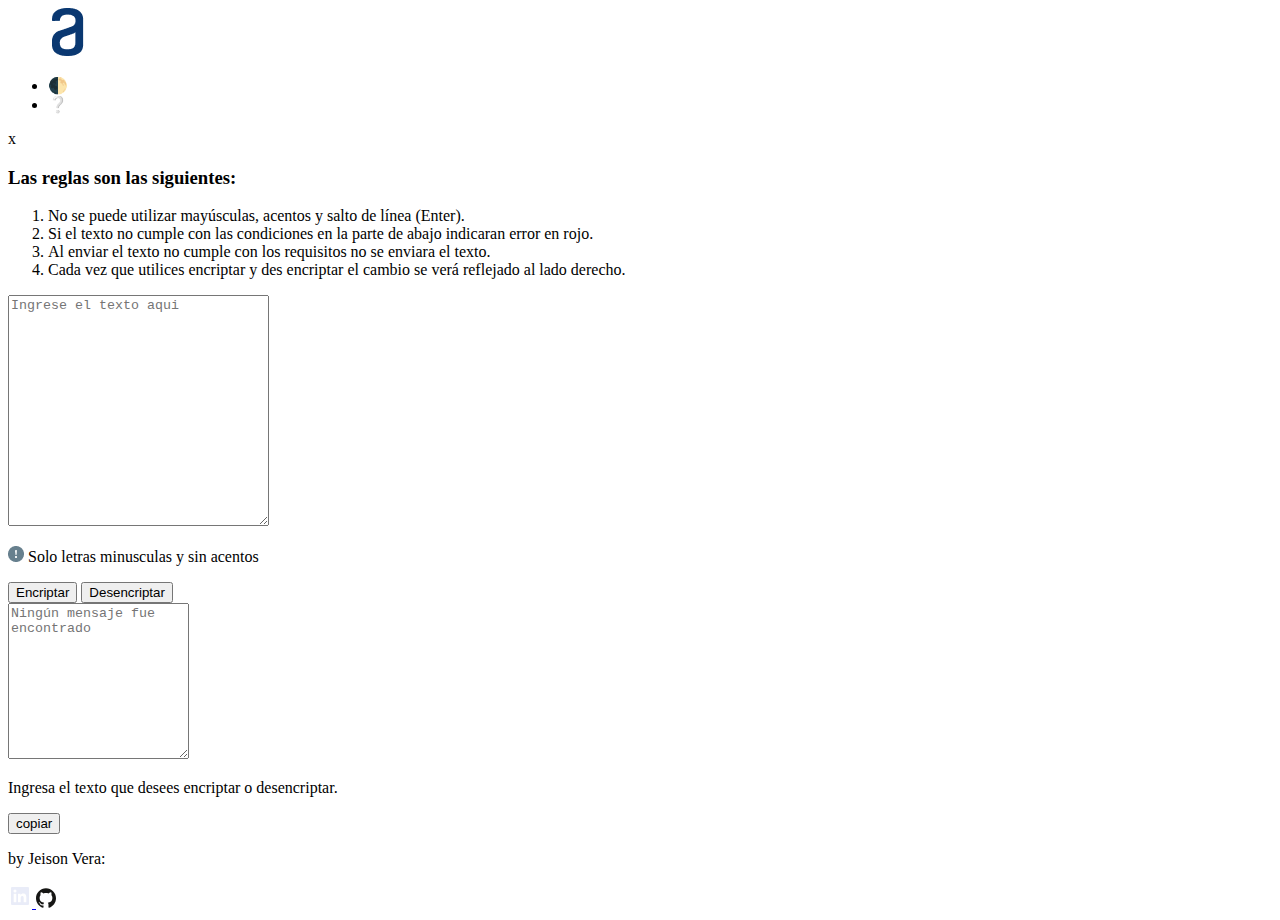
==== index.html @ 41d24330 "cambio de lugar a index.html" ====
<!DOCTYPE html>
<html lang="es" >
<head>
    <meta charset="UTF-8">
    <meta http-equiv="X-UA-Compatible" content="IE=edge">
    <meta name="viewport" content="width=device-width, initial-scale=1.0">
    <link rel="stylesheet" href="../styles/normalize.css">
    <link rel="shortcut icon" href="../../public/assets/Logo (1).png " type="image/x-icon">
    <link rel="stylesheet" href="../styles/index.css">
    <title>Encriptador-alura</title>
</head>
<body data-dark>
    <header class="header">
        <div class="header-logo">
            <img src="../../public/assets/Logo (1).png" alt="Logo"class='header-logo__img'>
        </div>
        <nav class="header-nav">
            <ul class="header-nav-ul">
                <li class=" li header-nav-theme ">🌓</li>
                <li class=" li header-nav-ask ">❔</li>
            </ul>
            <div class="header-nav-ask-container is-visibility">
                <div class="header-nav-ask-subcontainer" data-dark="">
                    <div class="closed">x</div>
                        <h3>Las reglas son las siguientes:</h3>
                        <ol>
                            <li>No se puede utilizar mayúsculas, acentos y salto de línea (Enter).</li>
                        <li>Si el texto no cumple con las condiciones en la parte de abajo indicaran error en rojo. </li>
                        <li>Al enviar el texto no cumple con los requisitos no se enviara el texto.</li>
                        <li>Cada vez que utilices encriptar y des encriptar el cambio se verá reflejado al lado derecho.</li>
                    </ol>
                </div>
            </div>
        </nav>
    </header>
    <main class="main">
        <section class="main-encrypt">
            <textarea name="" id="" cols="30" rows="15
            " class="main-encrypt-text" placeholder="Ingrese el texto aqui" data-dark=""></textarea>
            <p class="main-encrypt-p" data-dark><img src="/public/assets/Vector.png" alt="vector" width="16px" class="main-encrypt-p-img"> Solo letras minusculas y sin acentos</p>
            <div class="main-encrypt-container">
                <button class="main-encrypt-container-e btn">Encriptar</button>
                <button class="main-encrypt-container-d btn">Desencriptar</button>

            </div>
        </section>
        <section class="main-decrypt">
            <div class="main-decrypt-container">
                <textarea name="" id="" cols="20" rows="10" class="main-decrypt-text" placeholder="Ningún mensaje fue encontrado" ></textarea>
                <p class="main-decrypt-p">Ingresa el texto que desees encriptar o desencriptar.</p>
                <button class="main-decrypt-copy btn">copiar</button>

            </div>
        

        </section>
    </main>
    <footer class="footer">
        <p>by Jeison Vera:</p> 
        <a href="https://www.linkedin.com/in/jeisonvera16/" target="_blank"> <img src="../../public/assets/linkedin.svg" alt="linkedin"> </a> 
        <a href="https://github.com/jeisonwverar" target="_blank"> <img src="../../public/assets/github-icon.svg" alt="git-hub" width="20px" height="20px"> </a> 
    </footer>
    <script src="../index.js"  type="module"   ></script>
</body>
</html>
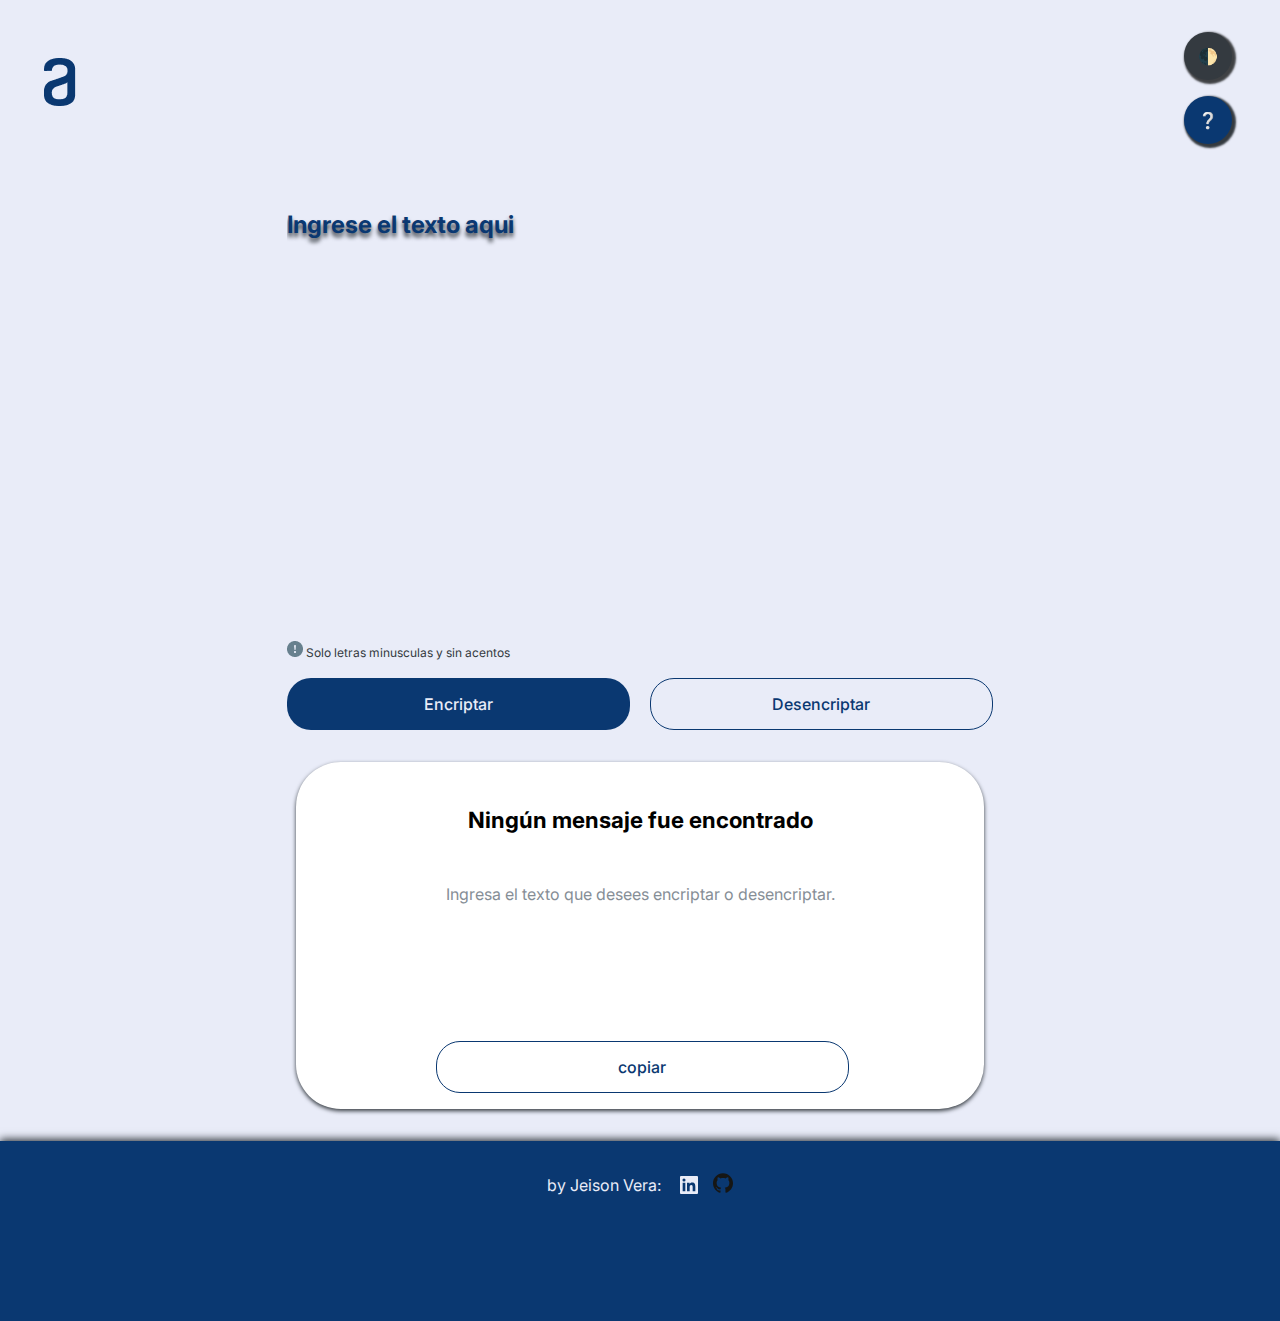
==== commit a7c1f2c2: "areglando los link de carga" ====
--- a/index.html
+++ b/index.html
@@ -4,9 +4,9 @@
     <meta charset="UTF-8">
     <meta http-equiv="X-UA-Compatible" content="IE=edge">
     <meta name="viewport" content="width=device-width, initial-scale=1.0">
-    <link rel="stylesheet" href="../styles/normalize.css">
+    <link rel="stylesheet" href="./src/styles/normalize.css">
     <link rel="shortcut icon" href="../../public/assets/Logo (1).png " type="image/x-icon">
-    <link rel="stylesheet" href="../styles/index.css">
+    <link rel="stylesheet" href="./src/styles/index.css">
     <title>Encriptador-alura</title>
 </head>
 <body data-dark>
@@ -60,6 +60,6 @@
         <a href="https://www.linkedin.com/in/jeisonvera16/" target="_blank"> <img src="../../public/assets/linkedin.svg" alt="linkedin"> </a> 
         <a href="https://github.com/jeisonwverar" target="_blank"> <img src="../../public/assets/github-icon.svg" alt="git-hub" width="20px" height="20px"> </a> 
     </footer>
-    <script src="../index.js"  type="module"   ></script>
+    <script src="./src/index.js"  type="module"   ></script>
 </body>
 </html>--- a/src/styles/index.css
+++ b/src/styles/index.css
@@ -0,0 +1,543 @@
+/* import of font-family */
+@import url('https://fonts.googleapis.com/css2?family=Inter:wght@300;500;700&display=swap');
+
+/* variables */
+:root{
+    --light-blue-300:#E9ECF8;
+    --dark-blue-300:#0A3871;
+    --dark-blue-300:#0A3871;
+    --gray-500:#343A40;
+    --gray-300:#868E96;
+    --font-family-300:300;
+    --font-family-500:500;
+    --font-family-700:700;
+}
+*{
+    box-sizing: border-box;
+    margin: 0;
+    padding: 0;
+    line-height: 150%;
+}
+
+
+
+body{
+    font-family:'Inter', sans-serif;
+    background-color: var(--light-blue-300);
+    width: 100%;
+    height: 100vh;
+} 
+
+/* first-mobile */
+.header{
+    position: relative;
+    top: 0;
+    display:flex ;
+    justify-content: space-between;
+    width: 100%;
+
+}
+.header-logo{
+/* background-color: yellowgreen; */
+display: flex;
+justify-content: center;
+align-items: center;
+}
+
+.header-nav{
+   /*  background-color: antiquewhite; */
+    
+}
+.header-nav-btn{
+    width: 2em;
+    height: 2em;
+    border: none;
+    cursor: pointer;
+}
+
+.header-nav-ul{
+    flex-direction: column;
+    display: flex;
+    padding: 1em;
+    margin-right: 2em;
+    margin-top:1em;
+
+}
+.header-nav-ul .li{
+    width: 3rem;
+    height: 3rem;
+   margin-bottom: 0.2em;
+   text-align: center;
+   cursor: pointer;
+   list-style-type: none;
+   
+}
+.header-nav-ul .li:first-child{
+    background-color: var(--gray-500);
+    border-radius: 2em;
+    display: flex;
+    justify-content: center;
+    align-items: center;
+    box-shadow: 2px 2px 2px 2px #3f4144;
+    margin-bottom: 1em;
+    transition: all 0.3s ease-in;
+}
+
+.header-nav-ul .li:first-child:hover{
+    background-color: #0c0e14;
+    box-shadow: 1px 1px 1px 1px #343A40;
+    transform: rotatey(180deg);
+    
+}
+
+.header-nav-ul .li:last-child{
+    background-color: var(--dark-blue-300);
+    border-radius: 2em;
+    display: flex;
+    justify-content: center;
+    align-items: center;
+    box-shadow: 2px 2px 2px 2px #343A40;
+    border: none;
+    transition: all 0.3s  ease-in;
+}
+
+.header-nav-ul .li:last-child:hover{
+    background-color: #2483f6;
+    box-shadow: 1px 1px 1px 1px #343A40;
+    transform: rotatey(180deg);
+    
+}
+/*  */
+.header-nav-ask-container{
+    width: 100%;
+    height: 130vh;
+    position: absolute;
+    top: 0;
+    left: 0;
+    background-color: #343A40;
+    z-index: 800;
+    opacity: 0.9;
+    display: flex;
+    justify-content: center;
+    align-items: center;
+    gap: 1em;
+    display: flex;
+    
+}
+
+.header-nav-ask-subcontainer{
+    background-color: #E9ECF8;
+    width: 80%;
+    font-size: 1rem;
+    padding:2em;
+    border: #0A3871 solid 2px;
+    border-radius: 1em;
+    display: flex;
+    flex-direction: column;
+    gap: 2px;
+    
+    
+    
+}
+
+.is-mode{
+    background-color: var(--light-blue-300);
+}
+
+/* variables  */
+
+
+/* main */
+
+.main{
+    width: 100%;
+    display: flex;
+    flex-direction: column;
+    text-align: center;
+    align-items: center;
+    justify-content: space-around;
+    gap: 2em;
+    
+}
+
+.main-encrypt{
+    display: flex;
+    align-items: center;
+    justify-content: center;
+    flex-direction: column;
+    gap: 1em;
+}
+
+.main-encrypt-container{
+    display: flex;
+    flex-direction: column;
+    gap: 1.2em;
+
+}
+
+/* style button general */
+ .btn{
+     width: 343px;
+     padding: 16px;
+     border-radius: 24px;
+     font-size: 1rem;
+     font-weight: var(--font-family-500);
+     
+     
+    }
+/*  main section ecrypter button style */
+.main-encrypt-container-e{
+ color: var(--light-blue-300);
+ background-color: var(--dark-blue-300);
+ border: none;
+
+}
+.main-encrypt-container-e:hover{
+    
+    background-color: var(--gray-500);
+    border: none;
+
+}
+.main-encrypt-container-d{
+    color: var(--dark-blue-300);
+    background-color: var(--light-blue-300);
+    border: thin solid var(--dark-blue-300);
+}
+
+.main-encrypt-container-d:hover{
+    color: var(--light-blue-300);
+    background-color: var(--gray-300);
+    
+    
+}
+.main-encrypt-p{
+    font-size: 12px;
+    color:var(--gray-500);
+    
+}
+
+/* texarea */
+.main-encrypt-text{
+    border: none;
+    padding: 1em;
+background-color: inherit;
+width: 80%;
+text-align: center;
+margin-top: 2em;
+font-size: 1.5em;
+color: var(--dark-blue-300);
+font-weight: var(--font-family-700);
+text-shadow: #343A40 0px 4px 4px;
+resize: none;
+}
+textarea:focus{
+    outline: none;
+}
+
+
+.main-encrypt-text::placeholder{
+    color: var(--dark-blue-300);
+    opacity: 1;
+    
+}
+
+/* desencripter */
+.main-decrypt{
+    
+    display: flex;
+    flex-direction: column;
+    justify-content: center;
+    align-items: center;
+    gap: 1.2em;
+    margin-bottom: 2em;
+}
+
+.main-decrypt-text{
+    position: relative;
+    margin: 0 auto;
+    text-align: center;
+    width: 90%;
+    border-radius: 2em;
+    display: flex;
+    align-items: center;
+    justify-content: center;
+    padding: 2em;
+    border: none;
+    box-shadow:0 2px 4px var(--gray-500) ;
+    resize: none;
+    color: black;
+    
+   
+    font-size: 1.4em;
+    overflow-wrap: break-word;
+}
+
+.main-decrypt-text::placeholder{
+    color: black;
+    font-weight: bold;
+    opacity: 1;
+    background-repeat: no-repeat;
+    background-position: center;
+    background-size: cover;
+}
+
+.main-decrypt-container{
+    position: relative;
+}
+
+.main-decrypt-p{
+    position: absolute;
+    top: 120px;
+    color: #868E96;
+    width: 100%;
+    text-align: center;
+    padding: 0 4em;
+}
+
+.main-decrypt-copy{
+    bottom: 1em; 
+    right: 0;
+    left: 72px;
+    position: absolute;
+    background-color: #fff;
+    border: #0A3871 thin solid;
+    color: #0A3871;
+    width: 60%;
+    z-index: 700;
+    
+}
+
+.main-decrypt-copy:hover{
+    background-color: var(--dark-blue-300);
+    color: var(--light-blue-300);
+}
+
+
+
+
+/* footer */
+
+.footer{
+    position: absolute;
+    height: 20vh;
+    bottom: initial;
+    right: 0;
+    display: flex;
+    text-align: center;
+    justify-content: center;
+    width: 100%;
+    background-color: #0A3871;
+    color: #E9ECF8;
+    padding: 2em;
+    box-shadow:  0px -2px 8px #343A40;
+    display: flex;
+    gap: 1em;
+}
+
+.footer a{
+    color: #E9ECF8;
+    text-decoration: none;
+    width: 20px;
+    height: 20px;
+}
+
+
+
+/* QUERY TABLET */
+
+@media screen and (min-width:768px){
+    /* header */
+    .header-nav-ul .li{
+        
+    }
+ .main-encrypt{
+     align-items: flex-start;
+    }
+
+ .main-encrypt-text{
+    width: 80%;
+    text-align: left;
+    padding: 0;
+    
+    
+}
+ .main-encrypt-container{
+     flex-direction: row;
+ }
+ 
+ .main-decrypt-container{
+     width: 100%;
+     padding: 0;
+ }
+ 
+ .main-decrypt-text{
+     width: 688px;
+    
+    }
+ .main-decrypt-copy{
+     left: 140px;
+ }
+
+ .header-nav-ask-container{
+    width: 100%;
+    
+ }
+ .header-nav-ask-subcontainer{
+    width:60%;
+    font: size 1.5rem; 
+    padding: 2em;
+    
+ }
+}
+
+
+@media screen and (min-width:1440px){
+    .header{
+        height: 20vh;
+    }
+    .main{
+        flex-direction: row;
+        height: 100vh;
+        justify-content: space-evenly;
+        padding: 2em;
+        gap:4em;
+    }
+    .main-encrypt{
+        
+        flex-grow: 2;
+        justify-content: space-evenly;
+        align-items: center;
+        width: 60%;
+        height: 100vh;
+        margin-left: 2em;
+    }
+
+    .main-decrypt{
+         width: 30%;
+         height: 100vh;
+         flex-direction: column;
+         justify-content: center;
+         align-items: center;
+         
+        }
+        
+        .main-decrypt-container{
+            height: 100vh;
+        padding-bottom: 1em;
+        
+        
+    }
+    .main-decrypt-text{
+        width: 100%;
+        height: 100vh;
+        z-index: 400;
+    }
+    .main-decrypt-text{
+        background-image: url('/public/assets/Muñeco.png');
+        background-repeat: no-repeat;
+        background-size: contain;
+        background-position: center;  
+    }
+    
+    .main-encrypt-container{
+        width: 100%;
+        justify-content: space-around;    
+    }
+    .main-encrypt-p{
+        width: 100%;
+        text-align: left;
+        padding-left: 4em;
+    }
+    .main-decrypt-copy{
+        margin: 0 -3.5em;
+
+    }
+    .header-nav-ask-container{
+        height: 140vh;
+        
+     }
+
+    .header-nav-ask-subcontainer{
+        width:800px;
+        font: size 2rem; 
+        padding: 4em;
+        
+       
+     }
+}
+
+.dark-mode{
+    background-color:var(--gray-500);
+    color: var(--light-blue-300);
+}
+
+.dark-mode::placeholder{
+    color: #E9ECF8;
+}
+
+/* success error */
+
+.success{
+    color: rgb(62, 143, 62);
+    font-weight: bold;
+    font-size: 14px;
+    
+}
+
+.img-success{
+    filter: hue-rotate(320deg) saturate(3);
+    
+    
+}
+.img-error{
+    filter: hue-rotate(150deg) saturate(4);
+    
+    
+}
+.error{
+    color: rgb(246, 96, 96);
+    
+}
+
+
+
+.closed{
+    background-color: crimson;
+    color:#fff;
+    font-weight: 700;
+    border-radius: 4px;
+    width: 2em;
+    height: 2em;
+    display: flex;
+    align-items: center;
+    justify-content: center;
+    cursor: pointer;
+}
+
+.closed:hover{
+    background-color: rgb(189, 15, 50);
+}
+
+/* message */
+
+.message{
+    /* position: relative; */
+    width: 100%;
+    line-height: 2em;
+    padding: 1em;
+    top :10em;
+    left: 0;
+    font-size: 1.5rem;
+    font-weight: bold;
+    z-index: 600;
+    border-radius: 2em;
+    border: 2px solid black;
+    background-color: #E9ECF8;
+}
+
+
+/* class visibility  */
+.is-visibility{
+    display: none;
+    visibility: 0;
+}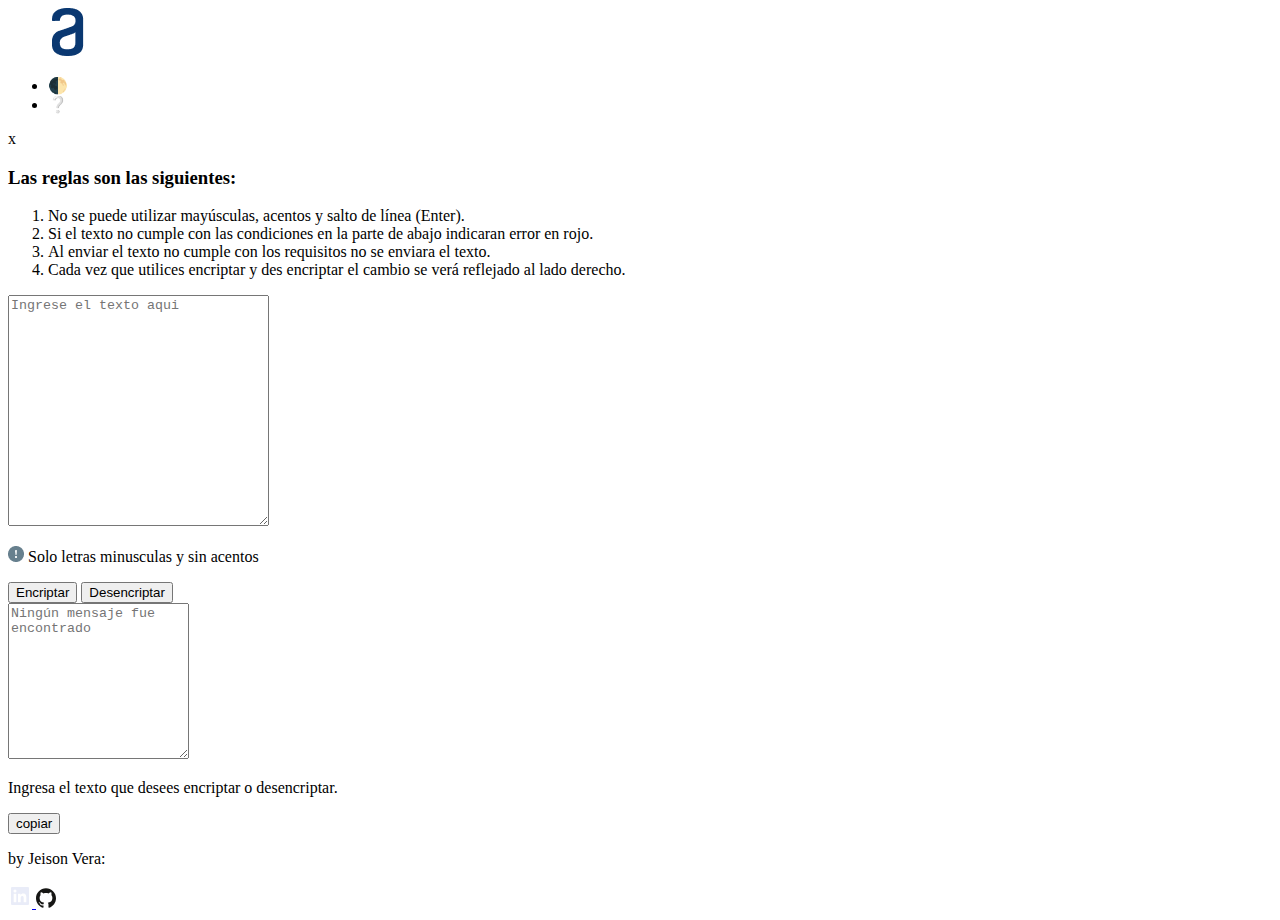
==== commit 5a6074cb: "Merge branch 'main' of https://github.com/jeisonwverar/challenge-oracle-ONE" ====
--- a/index.html
+++ b/index.html
@@ -4,9 +4,9 @@
     <meta charset="UTF-8">
     <meta http-equiv="X-UA-Compatible" content="IE=edge">
     <meta name="viewport" content="width=device-width, initial-scale=1.0">
-    <link rel="stylesheet" href="./src/styles/normalize.css">
+    <link rel="stylesheet" href="../styles/normalize.css">
     <link rel="shortcut icon" href="../../public/assets/Logo (1).png " type="image/x-icon">
-    <link rel="stylesheet" href="./src/styles/index.css">
+    <link rel="stylesheet" href="../styles/index.css">
     <title>Encriptador-alura</title>
 </head>
 <body data-dark>
@@ -60,6 +60,6 @@
         <a href="https://www.linkedin.com/in/jeisonvera16/" target="_blank"> <img src="../../public/assets/linkedin.svg" alt="linkedin"> </a> 
         <a href="https://github.com/jeisonwverar" target="_blank"> <img src="../../public/assets/github-icon.svg" alt="git-hub" width="20px" height="20px"> </a> 
     </footer>
-    <script src="./src/index.js"  type="module"   ></script>
+    <script src="../index.js"  type="module"   ></script>
 </body>
 </html>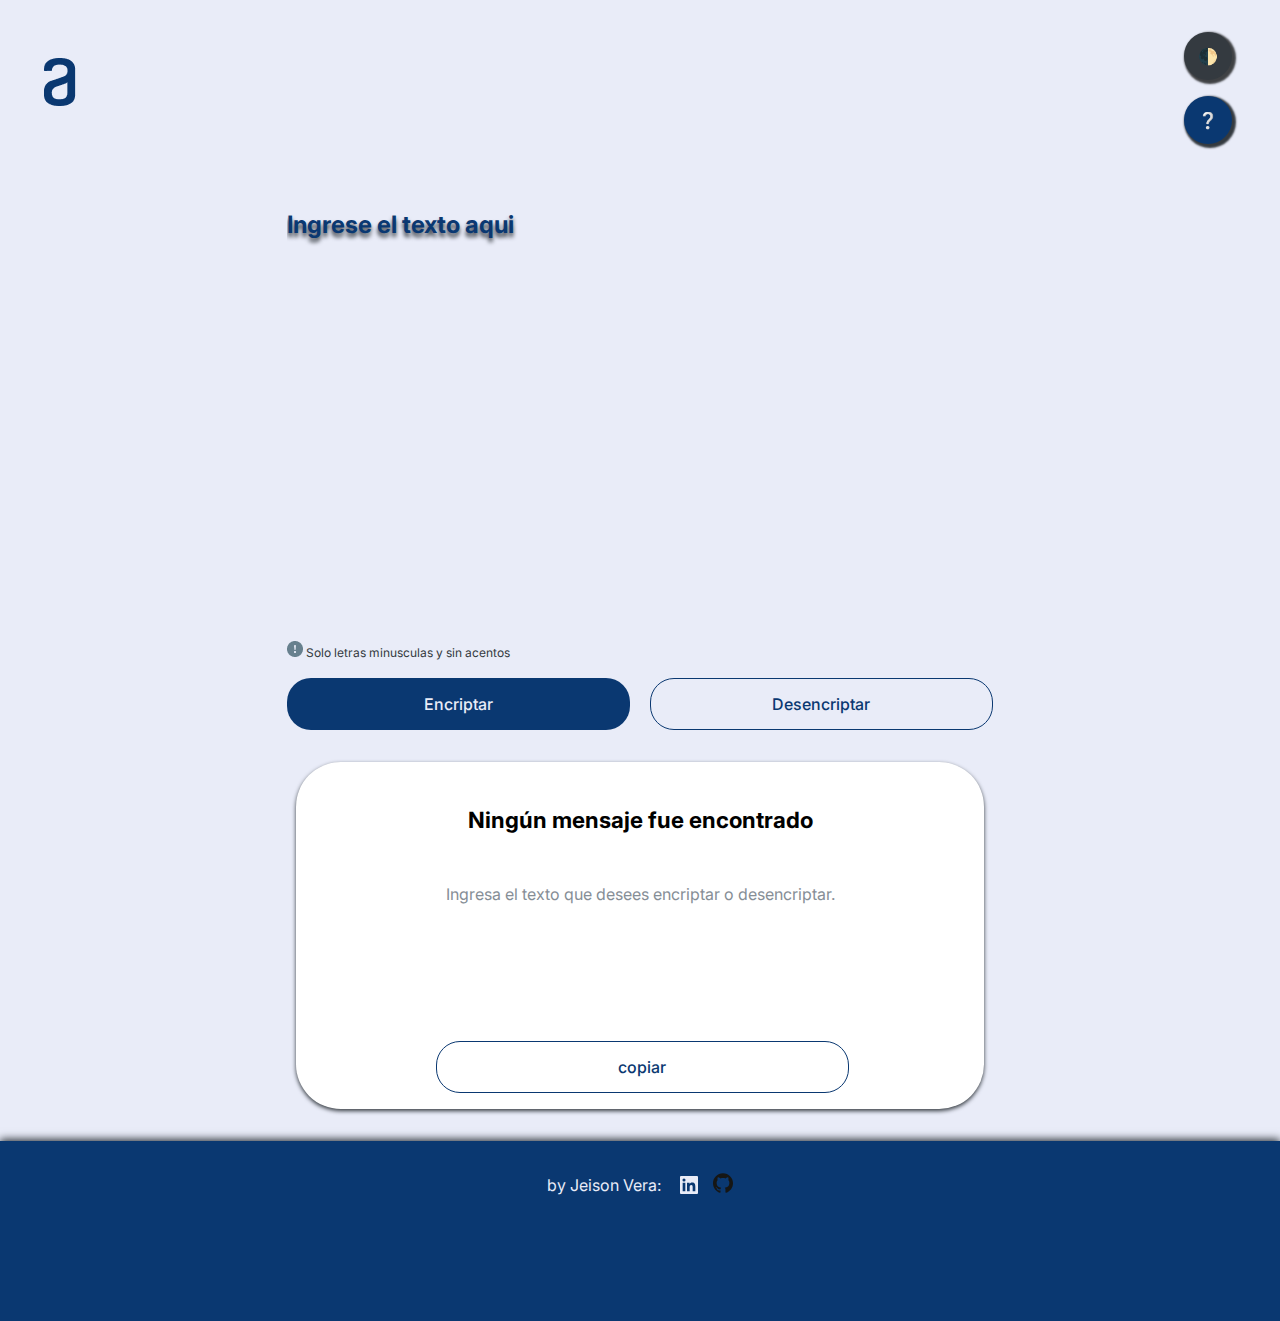
==== commit 512bb450: "cambio de enlace css y javascript" ====
--- a/index.html
+++ b/index.html
@@ -4,9 +4,9 @@
     <meta charset="UTF-8">
     <meta http-equiv="X-UA-Compatible" content="IE=edge">
     <meta name="viewport" content="width=device-width, initial-scale=1.0">
-    <link rel="stylesheet" href="../styles/normalize.css">
+    <link rel="stylesheet" href="./src/styles/normalize.css">
     <link rel="shortcut icon" href="../../public/assets/Logo (1).png " type="image/x-icon">
-    <link rel="stylesheet" href="../styles/index.css">
+    <link rel="stylesheet" href="./src/styles/index.css">
     <title>Encriptador-alura</title>
 </head>
 <body data-dark>
@@ -60,6 +60,6 @@
         <a href="https://www.linkedin.com/in/jeisonvera16/" target="_blank"> <img src="../../public/assets/linkedin.svg" alt="linkedin"> </a> 
         <a href="https://github.com/jeisonwverar" target="_blank"> <img src="../../public/assets/github-icon.svg" alt="git-hub" width="20px" height="20px"> </a> 
     </footer>
-    <script src="../index.js"  type="module"   ></script>
+    <script src="./src/index.js"  type="module"   ></script>
 </body>
 </html>--- a/src/styles/index.css
+++ b/src/styles/index.css
@@ -0,0 +1,543 @@
+/* import of font-family */
+@import url('https://fonts.googleapis.com/css2?family=Inter:wght@300;500;700&display=swap');
+
+/* variables */
+:root{
+    --light-blue-300:#E9ECF8;
+    --dark-blue-300:#0A3871;
+    --dark-blue-300:#0A3871;
+    --gray-500:#343A40;
+    --gray-300:#868E96;
+    --font-family-300:300;
+    --font-family-500:500;
+    --font-family-700:700;
+}
+*{
+    box-sizing: border-box;
+    margin: 0;
+    padding: 0;
+    line-height: 150%;
+}
+
+
+
+body{
+    font-family:'Inter', sans-serif;
+    background-color: var(--light-blue-300);
+    width: 100%;
+    height: 100vh;
+} 
+
+/* first-mobile */
+.header{
+    position: relative;
+    top: 0;
+    display:flex ;
+    justify-content: space-between;
+    width: 100%;
+
+}
+.header-logo{
+/* background-color: yellowgreen; */
+display: flex;
+justify-content: center;
+align-items: center;
+}
+
+.header-nav{
+   /*  background-color: antiquewhite; */
+    
+}
+.header-nav-btn{
+    width: 2em;
+    height: 2em;
+    border: none;
+    cursor: pointer;
+}
+
+.header-nav-ul{
+    flex-direction: column;
+    display: flex;
+    padding: 1em;
+    margin-right: 2em;
+    margin-top:1em;
+
+}
+.header-nav-ul .li{
+    width: 3rem;
+    height: 3rem;
+   margin-bottom: 0.2em;
+   text-align: center;
+   cursor: pointer;
+   list-style-type: none;
+   
+}
+.header-nav-ul .li:first-child{
+    background-color: var(--gray-500);
+    border-radius: 2em;
+    display: flex;
+    justify-content: center;
+    align-items: center;
+    box-shadow: 2px 2px 2px 2px #3f4144;
+    margin-bottom: 1em;
+    transition: all 0.3s ease-in;
+}
+
+.header-nav-ul .li:first-child:hover{
+    background-color: #0c0e14;
+    box-shadow: 1px 1px 1px 1px #343A40;
+    transform: rotatey(180deg);
+    
+}
+
+.header-nav-ul .li:last-child{
+    background-color: var(--dark-blue-300);
+    border-radius: 2em;
+    display: flex;
+    justify-content: center;
+    align-items: center;
+    box-shadow: 2px 2px 2px 2px #343A40;
+    border: none;
+    transition: all 0.3s  ease-in;
+}
+
+.header-nav-ul .li:last-child:hover{
+    background-color: #2483f6;
+    box-shadow: 1px 1px 1px 1px #343A40;
+    transform: rotatey(180deg);
+    
+}
+/*  */
+.header-nav-ask-container{
+    width: 100%;
+    height: 130vh;
+    position: absolute;
+    top: 0;
+    left: 0;
+    background-color: #343A40;
+    z-index: 800;
+    opacity: 0.9;
+    display: flex;
+    justify-content: center;
+    align-items: center;
+    gap: 1em;
+    display: flex;
+    
+}
+
+.header-nav-ask-subcontainer{
+    background-color: #E9ECF8;
+    width: 80%;
+    font-size: 1rem;
+    padding:2em;
+    border: #0A3871 solid 2px;
+    border-radius: 1em;
+    display: flex;
+    flex-direction: column;
+    gap: 2px;
+    
+    
+    
+}
+
+.is-mode{
+    background-color: var(--light-blue-300);
+}
+
+/* variables  */
+
+
+/* main */
+
+.main{
+    width: 100%;
+    display: flex;
+    flex-direction: column;
+    text-align: center;
+    align-items: center;
+    justify-content: space-around;
+    gap: 2em;
+    
+}
+
+.main-encrypt{
+    display: flex;
+    align-items: center;
+    justify-content: center;
+    flex-direction: column;
+    gap: 1em;
+}
+
+.main-encrypt-container{
+    display: flex;
+    flex-direction: column;
+    gap: 1.2em;
+
+}
+
+/* style button general */
+ .btn{
+     width: 343px;
+     padding: 16px;
+     border-radius: 24px;
+     font-size: 1rem;
+     font-weight: var(--font-family-500);
+     
+     
+    }
+/*  main section ecrypter button style */
+.main-encrypt-container-e{
+ color: var(--light-blue-300);
+ background-color: var(--dark-blue-300);
+ border: none;
+
+}
+.main-encrypt-container-e:hover{
+    
+    background-color: var(--gray-500);
+    border: none;
+
+}
+.main-encrypt-container-d{
+    color: var(--dark-blue-300);
+    background-color: var(--light-blue-300);
+    border: thin solid var(--dark-blue-300);
+}
+
+.main-encrypt-container-d:hover{
+    color: var(--light-blue-300);
+    background-color: var(--gray-300);
+    
+    
+}
+.main-encrypt-p{
+    font-size: 12px;
+    color:var(--gray-500);
+    
+}
+
+/* texarea */
+.main-encrypt-text{
+    border: none;
+    padding: 1em;
+background-color: inherit;
+width: 80%;
+text-align: center;
+margin-top: 2em;
+font-size: 1.5em;
+color: var(--dark-blue-300);
+font-weight: var(--font-family-700);
+text-shadow: #343A40 0px 4px 4px;
+resize: none;
+}
+textarea:focus{
+    outline: none;
+}
+
+
+.main-encrypt-text::placeholder{
+    color: var(--dark-blue-300);
+    opacity: 1;
+    
+}
+
+/* desencripter */
+.main-decrypt{
+    
+    display: flex;
+    flex-direction: column;
+    justify-content: center;
+    align-items: center;
+    gap: 1.2em;
+    margin-bottom: 2em;
+}
+
+.main-decrypt-text{
+    position: relative;
+    margin: 0 auto;
+    text-align: center;
+    width: 90%;
+    border-radius: 2em;
+    display: flex;
+    align-items: center;
+    justify-content: center;
+    padding: 2em;
+    border: none;
+    box-shadow:0 2px 4px var(--gray-500) ;
+    resize: none;
+    color: black;
+    
+   
+    font-size: 1.4em;
+    overflow-wrap: break-word;
+}
+
+.main-decrypt-text::placeholder{
+    color: black;
+    font-weight: bold;
+    opacity: 1;
+    background-repeat: no-repeat;
+    background-position: center;
+    background-size: cover;
+}
+
+.main-decrypt-container{
+    position: relative;
+}
+
+.main-decrypt-p{
+    position: absolute;
+    top: 120px;
+    color: #868E96;
+    width: 100%;
+    text-align: center;
+    padding: 0 4em;
+}
+
+.main-decrypt-copy{
+    bottom: 1em; 
+    right: 0;
+    left: 72px;
+    position: absolute;
+    background-color: #fff;
+    border: #0A3871 thin solid;
+    color: #0A3871;
+    width: 60%;
+    z-index: 700;
+    
+}
+
+.main-decrypt-copy:hover{
+    background-color: var(--dark-blue-300);
+    color: var(--light-blue-300);
+}
+
+
+
+
+/* footer */
+
+.footer{
+    position: absolute;
+    height: 20vh;
+    bottom: initial;
+    right: 0;
+    display: flex;
+    text-align: center;
+    justify-content: center;
+    width: 100%;
+    background-color: #0A3871;
+    color: #E9ECF8;
+    padding: 2em;
+    box-shadow:  0px -2px 8px #343A40;
+    display: flex;
+    gap: 1em;
+}
+
+.footer a{
+    color: #E9ECF8;
+    text-decoration: none;
+    width: 20px;
+    height: 20px;
+}
+
+
+
+/* QUERY TABLET */
+
+@media screen and (min-width:768px){
+    /* header */
+    .header-nav-ul .li{
+        
+    }
+ .main-encrypt{
+     align-items: flex-start;
+    }
+
+ .main-encrypt-text{
+    width: 80%;
+    text-align: left;
+    padding: 0;
+    
+    
+}
+ .main-encrypt-container{
+     flex-direction: row;
+ }
+ 
+ .main-decrypt-container{
+     width: 100%;
+     padding: 0;
+ }
+ 
+ .main-decrypt-text{
+     width: 688px;
+    
+    }
+ .main-decrypt-copy{
+     left: 140px;
+ }
+
+ .header-nav-ask-container{
+    width: 100%;
+    
+ }
+ .header-nav-ask-subcontainer{
+    width:60%;
+    font: size 1.5rem; 
+    padding: 2em;
+    
+ }
+}
+
+
+@media screen and (min-width:1440px){
+    .header{
+        height: 20vh;
+    }
+    .main{
+        flex-direction: row;
+        height: 100vh;
+        justify-content: space-evenly;
+        padding: 2em;
+        gap:4em;
+    }
+    .main-encrypt{
+        
+        flex-grow: 2;
+        justify-content: space-evenly;
+        align-items: center;
+        width: 60%;
+        height: 100vh;
+        margin-left: 2em;
+    }
+
+    .main-decrypt{
+         width: 30%;
+         height: 100vh;
+         flex-direction: column;
+         justify-content: center;
+         align-items: center;
+         
+        }
+        
+        .main-decrypt-container{
+            height: 100vh;
+        padding-bottom: 1em;
+        
+        
+    }
+    .main-decrypt-text{
+        width: 100%;
+        height: 100vh;
+        z-index: 400;
+    }
+    .main-decrypt-text{
+        background-image: url('/public/assets/Muñeco.png');
+        background-repeat: no-repeat;
+        background-size: contain;
+        background-position: center;  
+    }
+    
+    .main-encrypt-container{
+        width: 100%;
+        justify-content: space-around;    
+    }
+    .main-encrypt-p{
+        width: 100%;
+        text-align: left;
+        padding-left: 4em;
+    }
+    .main-decrypt-copy{
+        margin: 0 -3.5em;
+
+    }
+    .header-nav-ask-container{
+        height: 140vh;
+        
+     }
+
+    .header-nav-ask-subcontainer{
+        width:800px;
+        font-size: 2rem; 
+        padding: 4em;
+        
+       
+     }
+}
+
+.dark-mode{
+    background-color:var(--gray-500);
+    color: var(--light-blue-300);
+}
+
+.dark-mode::placeholder{
+    color: #E9ECF8;
+}
+
+/* success error */
+
+.success{
+    color: rgb(62, 143, 62);
+    font-weight: bold;
+    font-size: 14px;
+    
+}
+
+.img-success{
+    filter: hue-rotate(320deg) saturate(3);
+    
+    
+}
+.img-error{
+    filter: hue-rotate(150deg) saturate(4);
+    
+    
+}
+.error{
+    color: rgb(246, 96, 96);
+    
+}
+
+
+
+.closed{
+    background-color: crimson;
+    color:#fff;
+    font-weight: 700;
+    border-radius: 4px;
+    width: 2em;
+    height: 2em;
+    display: flex;
+    align-items: center;
+    justify-content: center;
+    cursor: pointer;
+}
+
+.closed:hover{
+    background-color: rgb(189, 15, 50);
+}
+
+/* message */
+
+.message{
+    /* position: relative; */
+    width: 100%;
+    line-height: 2em;
+    padding: 1em;
+    top :10em;
+    left: 0;
+    font-size: 1.5rem;
+    font-weight: bold;
+    z-index: 600;
+    border-radius: 2em;
+    border: 2px solid black;
+    background-color: #E9ECF8;
+}
+
+
+/* class visibility  */
+.is-visibility{
+    display: none;
+    visibility: 0;
+}